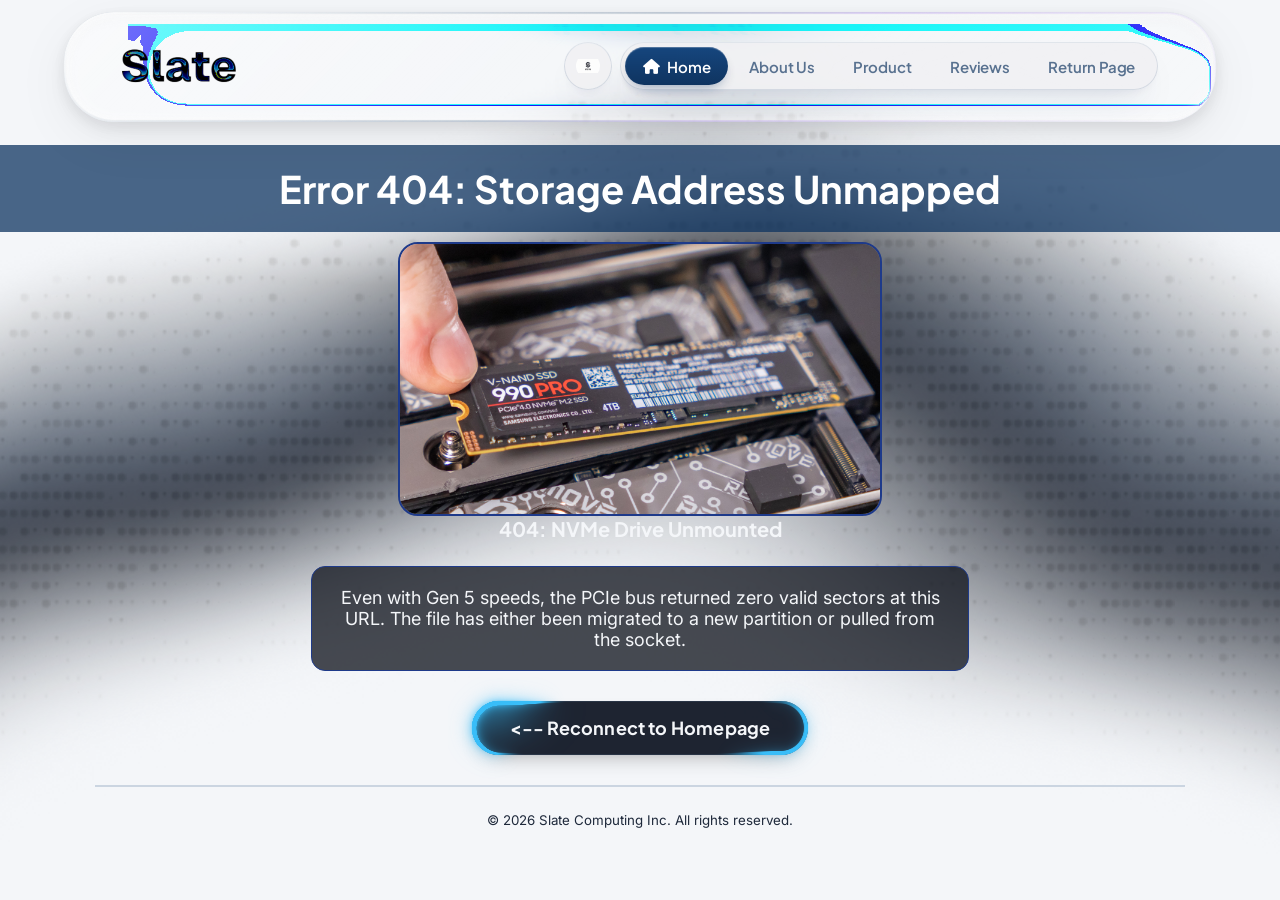
==== 404 Not Found Error.html @ 20c856b7 "Website Code This is the code for the website to work." ====
<html>
    <head>
        <title>404 - Not Found</title>
        <!-- Google Fonts: Geist, Inter, and Plus Jakarta Sans -->
        <link href="https://fonts.googleapis.com/css2?family=Geist:wght@100..900&family=Inter:ital,opsz,wght@0,14..32,100..900;1,14..32,100..900&family=Plus+Jakarta+Sans:ital,wght@0,200..800;1,200..800&display=swap" rel="stylesheet">
        <!-- Font Awesome Icons -->
        <link rel="stylesheet" href="https://cdnjs.cloudflare.com/ajax/libs/font-awesome/6.4.2/css/all.min.css">
        <!-- External CSS Stylesheet -->
        <link rel="stylesheet" type="text/css" href="website_style.css">
    </head>
    <body>
        <!-- Persistent GlassSurface Top Navigation Bar -->
        <div id="slate-glass-navbar" class="navbar">
            <!-- Left Side: Metallic Paint Logo -->
            <a href="Homepage.html" class="logo-link">
                <div id="slate-metallic-logo" class="metallic-logo"></div>
            </a>
            <!-- Right Side: React Bits PillNav Component -->
            <div id="slate-pill-nav" class="pill-nav-wrapper"></div>
        </div>
        <h1 class="page-title">Error 404: Storage Address Unmapped</h1>
        <img src="404 Error.jpg" alt="Unseated NVMe Drive" class="error-img">
        <h3 class="subtitle">404: NVMe Drive Unmounted</h3>
        <p class="overview-text error-text">
            Even with Gen 5 speeds, the PCIe bus returned zero valid sectors at this URL. The file has either been migrated to a new partition or pulled from the socket.
        </p>
        <div class="button-box">
            <a href="Homepage.html" class="cta-btn">
                <b><-- Reconnect to Homepage</b>
            </a>
        </div>
        <!-- Footer -->
        <hr>
        <p class="footer-text">
            <small>&copy; 2026 Slate Computing Inc. All rights reserved.</small>
        </p>
        <!-- React Bits JavaScript Files -->
        <script src="gradient-ascii.js"></script>
        <script src="glass-surface.js"></script>
        <script src="metallic-paint.js"></script>
        <script src="pill-nav.js"></script>
        <script src="specular-button.js"></script>
    </body>
</html>
---- website_style.css ----
/*
Page Background and Default Font
 */
body {
    background-color: #f4f6f9;
    font-family: "Inter", Arial, sans-serif;
    color: #000000;
    margin: 0px;
}

/*
Headings Font and Color
 */
h1, h2, h3 {
    font-family: "Plus Jakarta Sans", Verdana, sans-serif;
    color: #0f3460;
    text-align: center;
}

.page-title {
    color: #ffffff;
    background-color: rgba(15, 52, 96, 0.75);
    padding: 20px 0px;
    font-size: 38px;
    margin-top: 25px;
    margin-bottom: 10px;
}

/*
Centered MetallicPaint Text Title
 */
.metallic-title {
    position: relative;
    width: 100%;
    height: 220px;
    margin: 0px auto;
}

.subtitle {
    color: #f4f6f9;
    font-size: 20px;
    margin-top: 0px;
    margin-bottom: 25px;
}

.section-heading {
    color: #ffffff;
    background-color: rgba(15, 52, 96, 0.75);
    font-size: 30px;
    margin-top: 10px;
    margin-bottom: 20px;
}

/*
Horizontal Divider Line
 */
hr {
    width: 85%;
    margin: 25px auto;
    border: 1px solid #cbd5e1;
}

/*
Persistent GlassSurface Top Bar
 */
.navbar {
    width: 90%;
    height: 110px;
    margin: 10px auto;
    border-radius: 50px;
    position: sticky;
    top: 10px;
    z-index: 100;
}

/*
Metallic Paint Logo on Left of Navbar
 */
.logo-link {
    float: left;
    margin-left: 3%;
}

.metallic-logo {
    position: relative;
    width: 160px;
    height: 96px;
    overflow: hidden;
    transform: translate(0px, 6px);
}

/*
PillNav Container on Right of Navbar
 */
.pill-nav-wrapper {
    float: right;
    margin-right: 5%;
    margin-top: 24px;
    transform: translate(0px, 6px);
}

/*
Centered Hero Laptop Video
 */
.entry-video {
    display: block;
    margin-left: auto;
    margin-right: auto;
    width: 85%;
    border-radius: 18px;
    border: 2px solid #1e3a8a;
    filter: brightness(100%);
}

.entry-video:hover {
    filter: brightness(125%);
    transform: scale(1.05, 1.05);
}

/*
Call to Action Buttons
 */
.button-box {
    text-align: center;
    margin: 30px auto;
}

.cta-btn {
    position: relative;
    display: inline-block;
    background-color: rgba(11, 15, 25, 0.92);
    color: #f4f6f9;
    font-family: "Plus Jakarta Sans", Verdana, sans-serif;
    font-size: 18px;
    text-decoration: none;
    padding: 18px 38px;
    border-radius: 40px;
}

.cta-btn:hover {
    transform: scale(1.05, 1.05);
}

/*
Brand Overview Paragraph with Dark Glass Backing for Readability
 */
.overview-text {
    width: 85%;
    margin: 20px auto;
    padding: 20px 28px;
    background-color: rgba(11, 15, 25, 0.75);
    border: 1px solid #1e3a8a;
    border-radius: 14px;
    text-align: center;
    font-size: 18px;
    color: #f4f6f9;
}

/*
Two-Column Laptop Showcase using Float Left & Float Right
 */
.lineup-container {
    width: 90%;
    margin: 20px auto;
    overflow: auto;
}

.lineup-card-left {
    float: left;
    width: 45%;
    background-color: #000000;
    border: 2px solid #1e3a8a;
    padding: 20px;
    border-radius: 20px;
    text-align: center;
}

.lineup-card-right {
    float: right;
    width: 45%;
    background-color: #000000;
    border: 2px solid #1e3a8a;
    padding: 20px;
    border-radius: 20px;
    text-align: center;
}

.lineup-card-left h3,
.lineup-card-right h3 {
    color: #38bdf8;
    margin-top: 20px;
    margin-bottom: 10px;
}

.lineup-card-left p,
.lineup-card-right p {
    color: #cbd5e1;
    font-size: 15px;
}

.lineup-img {
    width: 100%;
    height: auto;
    border-radius: 20px;
    filter: brightness(80%);
}

.lineup-img:hover {
    filter: brightness(100%);
    transform: scale(1.05, 1.05);
}

/*
Feature Highlights & Press Grid Table
 */
.features-table {
    width: 85%;
    margin: 20px auto;
    border-collapse: collapse;
}

.feature-card {
    width: 30%;
    background-color: rgba(11, 15, 25, 0.78);
    border: 8px solid transparent;
    padding: 20px;
    text-align: center;
    vertical-align: top;
}

.feature-card h3 {
    color: #38bdf8;
}

.feature-card p {
    font-size: 16px;
    color: #e2e8f0;
}

.feature-card:hover {
    background-color: rgba(15, 52, 96, 0.88);
    transform: translate(0px, -4px);
}

.feature-img {
    width: 100%;
    border-radius: 20px;
    margin-bottom: 10px;
    filter: brightness(80%);
}

.feature-img:hover {
    filter: brightness(100%);
    transform: scale(1.05, 1.05);
}

/*
Technical Specifications & Benchmarks Data Tables
 */
.data-table {
    width: 85%;
    margin: 20px auto;
    border-collapse: collapse;
    background-color: rgba(11, 15, 25, 0.85);
    color: #f4f6f9;
}

.data-table th,
.data-table td {
    border: 1px solid #1e3a8a;
    padding: 14px;
    vertical-align: middle;
}

.data-table th {
    background-color: rgba(15, 52, 96, 0.92);
    color: #38bdf8;
    font-family: "Plus Jakarta Sans", Verdana, sans-serif;
    font-size: 18px;
}

.data-table tr:hover {
    background-color: rgba(30, 58, 138, 0.50);
}

.left-cell {
    text-align: left;
}

.center-cell {
    text-align: center;
}

.spec-table-img {
    width: 90%;
    max-width: 320px;
    border-radius: 20px;
    filter: brightness(80%);
}

.spec-table-img:hover {
    filter: brightness(100%);
    transform: scale(1.05, 1.05);
}

/*
About Us Page Layout Table & Elements
 */
.about-table {
    width: 85%;
    margin: 20px auto;
    background-color: rgba(11, 15, 25, 0.80);
    border: 1px solid #1e3a8a;
    border-radius: 14px;
    padding: 20px;
}

.about-text-cell {
    width: 55%;
    padding: 15px;
    vertical-align: top;
    color: #e2e8f0;
    font-size: 18px;
}

.about-text-cell h2 {
    color: #38bdf8;
    text-align: left;
}

.about-img-cell {
    width: 45%;
    padding: 15px;
    text-align: center;
    vertical-align: top;
}

.teardown-img {
    width: 100%;
    border-radius: 20px;
    border: 1px solid #1e3a8a;
    filter: brightness(80%);
}

.teardown-img:hover {
    filter: brightness(100%);
    transform: scale(1.05, 1.05);
}

.img-caption {
    color: #94a3b8;
    font-size: 14px;
}

.inline-link:link,
.inline-link:visited {
    color: #38bdf8;
    text-decoration: underline;
}

.inline-link:hover {
    color: #ad6dff;
}

.founder-quote {
    background-color: rgba(15, 52, 96, 0.55);
    border-left: 4px solid #38bdf8;
    padding: 15px 20px;
    border-radius: 8px;
    color: #f4f6f9;
    font-size: 17px;
}

.map-box {
    text-align: center;
    margin: 20px auto;
}

.map-frame {
    border: 2px solid #1e3a8a;
    border-radius: 14px;
}

/*
Reviews Page Score Banner & Field Reports
 */
.score-banner-table {
    width: 85%;
    margin: 20px auto;
    background-color: rgba(11, 15, 25, 0.85);
    border: 1px solid #1e3a8a;
    border-radius: 14px;
    padding: 15px;
}

.score-cell {
    width: 25%;
    text-align: center;
    padding: 15px;
}

.score-number {
    font-size: 40px;
    color: #ffffff;
}

.star-rating {
    color: #f59e0b;
    font-size: 20px;
}

.ifixit-badge {
    color: #22c55e;
    font-size: 18px;
}

.score-title {
    color: #38bdf8;
    font-size: 18px;
}

.muted-label {
    color: #94a3b8;
    font-size: 16px;
}

.reports-table {
    width: 85%;
    margin: 20px auto;
    border-collapse: collapse;
}

.report-row {
    background-color: rgba(11, 15, 25, 0.80);
    border: 1px solid #1e3a8a;
}

.report-row:hover {
    background-color: rgba(15, 52, 96, 0.88);
}

.report-author-cell {
    width: 25%;
    text-align: center;
    padding: 20px;
    border: 1px solid #1e3a8a;
}

.report-quote-cell {
    width: 75%;
    padding: 20px;
    font-size: 18px;
    color: #e2e8f0;
    border: 1px solid #1e3a8a;
}

.verified-pill {
    background-color: #0f3460;
    color: #f4f6f9;
    padding: 5px 10px;
    border-radius: 10px;
}

/*
Return Page Lists & RMA Form Styling
 */
.return-wrapper-table {
    width: 80%;
    margin: 20px auto;
    background-color: rgba(11, 15, 25, 0.80);
    border: 1px solid #1e3a8a;
    border-radius: 15px;
    padding: 25px;
    color: #e2e8f0;
    font-size: 18px;
}

.return-wrapper-table h2,
.return-wrapper-table h3 {
    color: #38bdf8;
}

.return-steps-list {
    background-color: rgba(15, 52, 96, 0.45);
    padding: 20px 40px;
    border-radius: 10px;
    border: 1px solid #1e3a8a;
}

.return-steps-list li {
    margin-bottom: 10px;
    color: #f4f6f9;
}

.rma-fieldset {
    border: 1px solid #38bdf8;
    border-radius: 20px;
    padding: 20px;
    background-color: rgba(15, 23, 42, 0.90);
}

.rma-legend {
    font-size: 18px;
    color: #38bdf8;
    padding: 0px 10px;
}

.rma-form-table {
    width: 100%;
    border-collapse: collapse;
    color: #e2e8f0;
    font-size: 16px;
}

.form-label-cell {
    width: 30%;
    text-align: right;
    padding: 10px;
    vertical-align: top;
}

.form-input-cell {
    width: 70%;
    padding: 10px;
}

.required-star {
    color: #ef4444;
}

input[type=text].form-input,
.form-select,
.form-textarea {
    width: 88%;
    padding: 10px 14px;
    margin: 4px 0px;
    box-sizing: border-box;
    border: 1px solid #38bdf8;
    border-radius: 10px;
    background-color: #0b0f19;
    color: #ffffff;
    font-family: "Inter", Arial, sans-serif;
    font-size: 16px;
}

.reset-btn {
    background-color: #1e293b;
    color: #e2e8f0;
    padding: 16px 26px;
    font-family: "Plus Jakarta Sans", Verdana, sans-serif;
    font-size: 16px;
    border: 1px solid #475569;
    border-radius: 40px;
    margin-left: 12px;
}

.reset-btn:hover {
    background-color: #334155;
    transform: scale(1.05, 1.05);
}

/*
404 Error Page Image & Text
 */
.error-img {
    display: block;
    margin-left: auto;
    margin-right: auto;
    width: 480px;
    border-radius: 20px;
    border: 2px solid #1e3a8a;
}

.error-text {
    max-width: 600px;
}

/*
Footer Text
 */
.footer-text {
    text-align: center;
    color: #1e293b;
    margin-bottom: 30px;
}
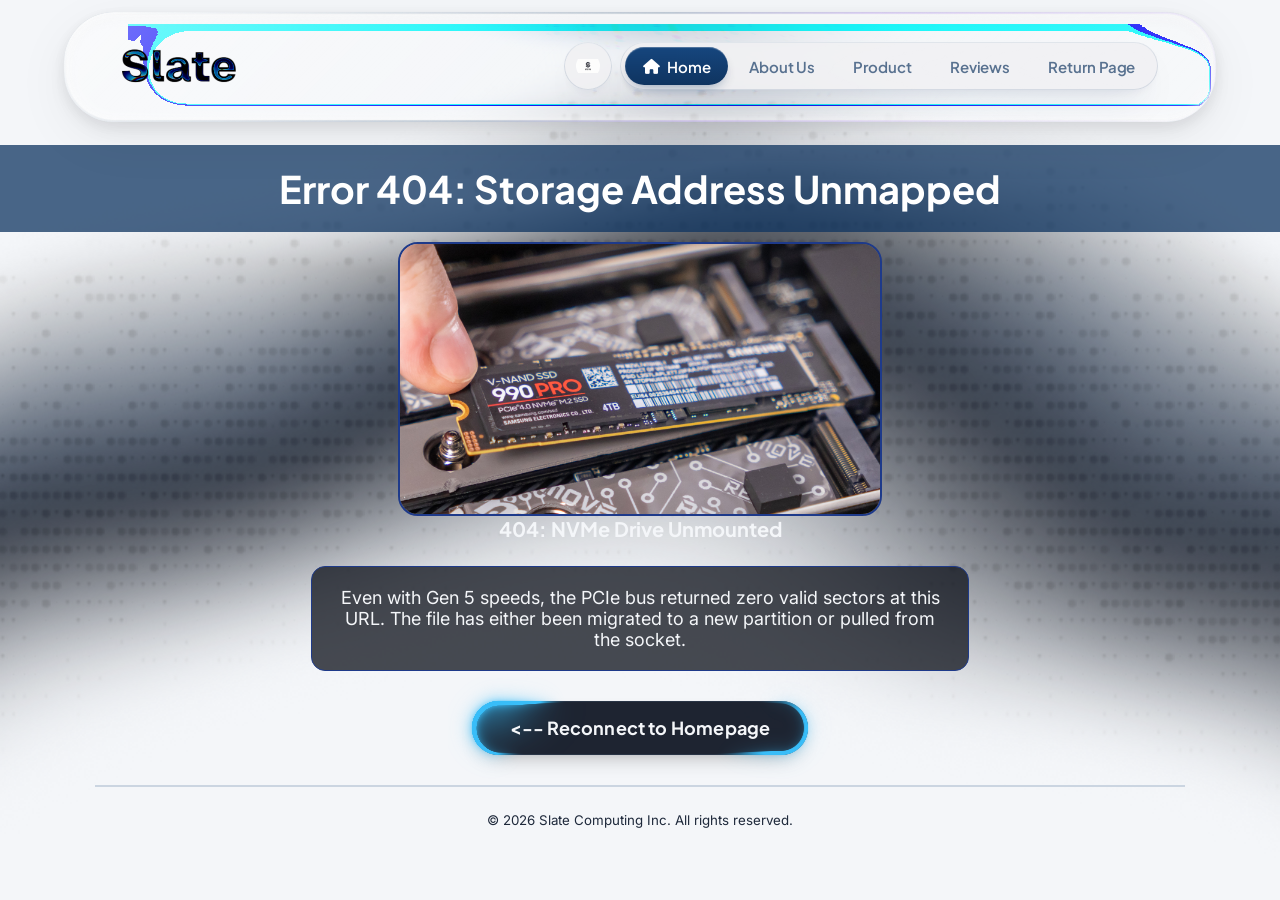
==== commit 1ab61105: "Website Code This is the code for the website." ====
--- a/404 Not Found Error.html
+++ b/404 Not Found Error.html
@@ -12,7 +12,7 @@
         <!-- Persistent GlassSurface Top Navigation Bar -->
         <div id="slate-glass-navbar" class="navbar">
             <!-- Left Side: Metallic Paint Logo -->
-            <a href="Homepage.html" class="logo-link">
+            <a href="index.html" class="logo-link">
                 <div id="slate-metallic-logo" class="metallic-logo"></div>
             </a>
             <!-- Right Side: React Bits PillNav Component -->
@@ -25,7 +25,7 @@
             Even with Gen 5 speeds, the PCIe bus returned zero valid sectors at this URL. The file has either been migrated to a new partition or pulled from the socket.
         </p>
         <div class="button-box">
-            <a href="Homepage.html" class="cta-btn">
+            <a href="index.html" class="cta-btn">
                 <b><-- Reconnect to Homepage</b>
             </a>
         </div>
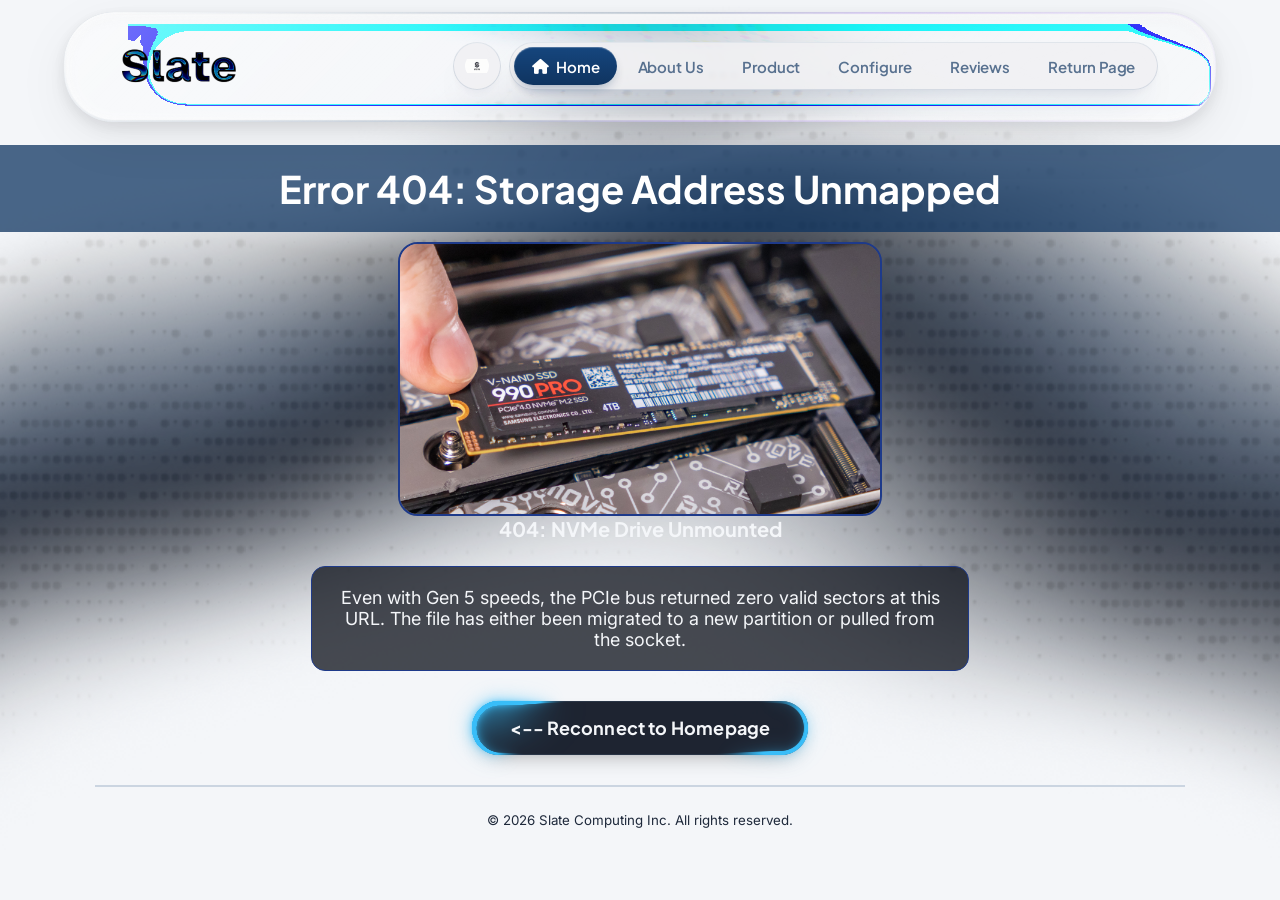
==== commit d11a9cba: "Added some information and made the CSS styles separate" ====
--- a/404 Not Found Error.html
+++ b/404 Not Found Error.html
@@ -6,7 +6,7 @@
         <!-- Font Awesome Icons -->
         <link rel="stylesheet" href="https://cdnjs.cloudflare.com/ajax/libs/font-awesome/6.4.2/css/all.min.css">
         <!-- External CSS Stylesheet -->
-        <link rel="stylesheet" type="text/css" href="website_style.css">
+        <link rel="stylesheet" type="text/css" href="404_error.css">
     </head>
     <body>
         <!-- Persistent GlassSurface Top Navigation Bar -->
--- a/404_error.css
+++ b/404_error.css
@@ -0,0 +1,146 @@
+/*
+Page Background and Default Font
+ */
+body {
+    background-color: #f4f6f9;
+    font-family: "Inter", Arial, sans-serif;
+    color: #000000;
+    margin: 0px;
+}
+
+/*
+Headings Font and Color
+ */
+h1, h2, h3 {
+    font-family: "Plus Jakarta Sans", Verdana, sans-serif;
+    color: #0f3460;
+    text-align: center;
+}
+
+.page-title {
+    color: #ffffff;
+    background-color: rgba(15, 52, 96, 0.75);
+    padding: 20px 0px;
+    font-size: 38px;
+    margin-top: 25px;
+    margin-bottom: 10px;
+}
+
+.subtitle {
+    color: #f4f6f9;
+    font-size: 20px;
+    margin-top: 0px;
+    margin-bottom: 25px;
+}
+
+/*
+Horizontal Divider Line
+ */
+hr {
+    width: 85%;
+    margin: 25px auto;
+    border: 1px solid #cbd5e1;
+}
+
+/*
+Persistent GlassSurface Top Bar
+ */
+.navbar {
+    width: 90%;
+    height: 110px;
+    margin: 10px auto;
+    border-radius: 50px;
+    position: sticky;
+    top: 10px;
+    z-index: 100;
+}
+
+/*
+Metallic Paint Logo on Left of Navbar
+ */
+.logo-link {
+    float: left;
+    margin-left: 3%;
+}
+
+.metallic-logo {
+    position: relative;
+    width: 160px;
+    height: 96px;
+    overflow: hidden;
+    transform: translate(0px, 6px);
+}
+
+/*
+PillNav Container on Right of Navbar
+ */
+.pill-nav-wrapper {
+    float: right;
+    margin-right: 5%;
+    margin-top: 24px;
+    transform: translate(0px, 6px);
+}
+
+/*
+Call to Action Buttons
+ */
+.button-box {
+    text-align: center;
+    margin: 30px auto;
+}
+
+.cta-btn {
+    position: relative;
+    display: inline-block;
+    background-color: rgba(11, 15, 25, 0.92);
+    color: #f4f6f9;
+    font-family: "Plus Jakarta Sans", Verdana, sans-serif;
+    font-size: 18px;
+    text-decoration: none;
+    padding: 18px 38px;
+    border-radius: 40px;
+}
+
+.cta-btn:hover {
+    transform: scale(1.05, 1.05);
+}
+
+/*
+Overview Paragraph with Dark Glass Backing for Readability
+ */
+.overview-text {
+    width: 85%;
+    margin: 20px auto;
+    padding: 20px 28px;
+    background-color: rgba(11, 15, 25, 0.75);
+    border: 1px solid #1e3a8a;
+    border-radius: 14px;
+    text-align: center;
+    font-size: 18px;
+    color: #f4f6f9;
+}
+
+/*
+404 Error Page Image & Text
+ */
+.error-img {
+    display: block;
+    margin-left: auto;
+    margin-right: auto;
+    width: 480px;
+    border-radius: 20px;
+    border: 2px solid #1e3a8a;
+}
+
+.error-text {
+    max-width: 600px;
+}
+
+/*
+Footer Text
+ */
+.footer-text {
+    text-align: center;
+    color: #1e293b;
+    margin-bottom: 30px;
+}
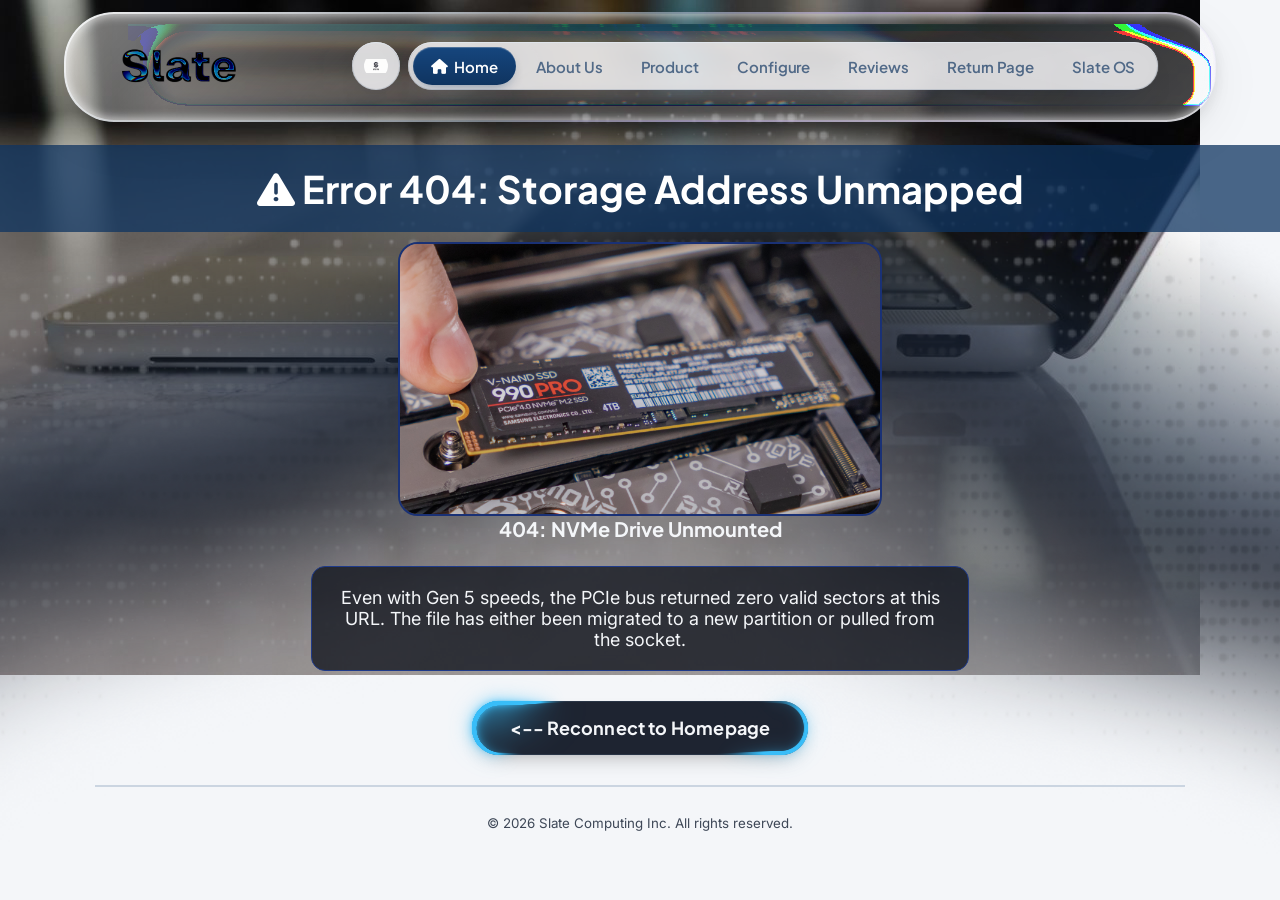
==== commit 22e15aca: "Website Final Code (Mobile Friendly UI Update)" ====
--- a/404 Not Found Error.html
+++ b/404 Not Found Error.html
@@ -1,5 +1,7 @@
-<html>
+<!DOCTYPE html>
     <head>
+        <meta charset="UTF-8">
+        <meta name="viewport" content="width=device-width, initial-scale=1.0">
         <title>404 - Not Found</title>
         <!-- Google Fonts: Geist, Inter, and Plus Jakarta Sans -->
         <link href="https://fonts.googleapis.com/css2?family=Geist:wght@100..900&family=Inter:ital,opsz,wght@0,14..32,100..900;1,14..32,100..900&family=Plus+Jakarta+Sans:ital,wght@0,200..800;1,200..800&display=swap" rel="stylesheet">
@@ -18,7 +20,7 @@
             <!-- Right Side: React Bits PillNav Component -->
             <div id="slate-pill-nav" class="pill-nav-wrapper"></div>
         </div>
-        <h1 class="page-title">Error 404: Storage Address Unmapped</h1>
+        <h1 class="page-title"><i class="fa fa-triangle-exclamation"></i> Error 404: Storage Address Unmapped</h1>
         <img src="404 Error.jpg" alt="Unseated NVMe Drive" class="error-img">
         <h3 class="subtitle">404: NVMe Drive Unmounted</h3>
         <p class="overview-text error-text">
@@ -26,12 +28,12 @@
         </p>
         <div class="button-box">
             <a href="index.html" class="cta-btn">
-                <b><-- Reconnect to Homepage</b>
+                <b>&lt;-- Reconnect to Homepage</b>
             </a>
         </div>
         <!-- Footer -->
         <hr>
-        <p class="footer-text">
+        <p id="slate-footer">
             <small>&copy; 2026 Slate Computing Inc. All rights reserved.</small>
         </p>
         <!-- React Bits JavaScript Files -->
--- a/404_error.css
+++ b/404_error.css
@@ -1,3 +1,13 @@
+/*
+Fallback Background Image behind Canvas
+ */
+html {
+    background-color: #0b0f19;
+    background-image: url("CNC Machined Aluminum.jpg");
+    background-repeat: no-repeat;
+    background-attachment: fixed;
+}
+
 /*
 Page Background and Default Font
  */
@@ -130,6 +140,12 @@
     width: 480px;
     border-radius: 20px;
     border: 2px solid #1e3a8a;
+    filter: brightness(85%);
+}
+
+.error-img:hover {
+    filter: brightness(105%);
+    transform: scale(1.03, 1.03);
 }
 
 .error-text {
@@ -137,10 +153,76 @@
 }
 
 /*
-Footer Text
- */
-.footer-text {
+Footer Text (ID Selector & Opacity)
+ */
+#slate-footer {
     text-align: center;
     color: #1e293b;
     margin-bottom: 30px;
+    opacity: 0.85;
+}
+
+#slate-footer:hover {
+    opacity: 1.0;
+}
+
+/*
+Responsive Mobile View (Media Query)
+ */
+@media screen and (max-width: 768px) {
+    .navbar {
+        width: 96%;
+        height: auto;
+        border-radius: 24px;
+        padding-bottom: 10px;
+        overflow: auto;
+        position: relative;
+    }
+
+    .logo-link {
+        float: none;
+        display: block;
+        text-align: center;
+        margin-left: 0px;
+    }
+
+    .metallic-logo {
+        margin: 0px auto;
+    }
+
+    .pill-nav-wrapper {
+        float: none;
+        margin: 10px auto;
+        text-align: center;
+    }
+
+    .page-title {
+        font-size: 26px;
+        padding: 15px 10px;
+    }
+
+    .subtitle {
+        font-size: 16px;
+        padding: 0px 15px;
+    }
+
+    .error-img {
+        width: 90%;
+    }
+
+    .overview-text {
+        width: 92%;
+        font-size: 16px;
+        padding: 15px;
+        box-sizing: border-box;
+    }
+
+    .error-text {
+        max-width: 92%;
+    }
+
+    .cta-btn {
+        font-size: 16px;
+        padding: 14px 26px;
+    }
 }
